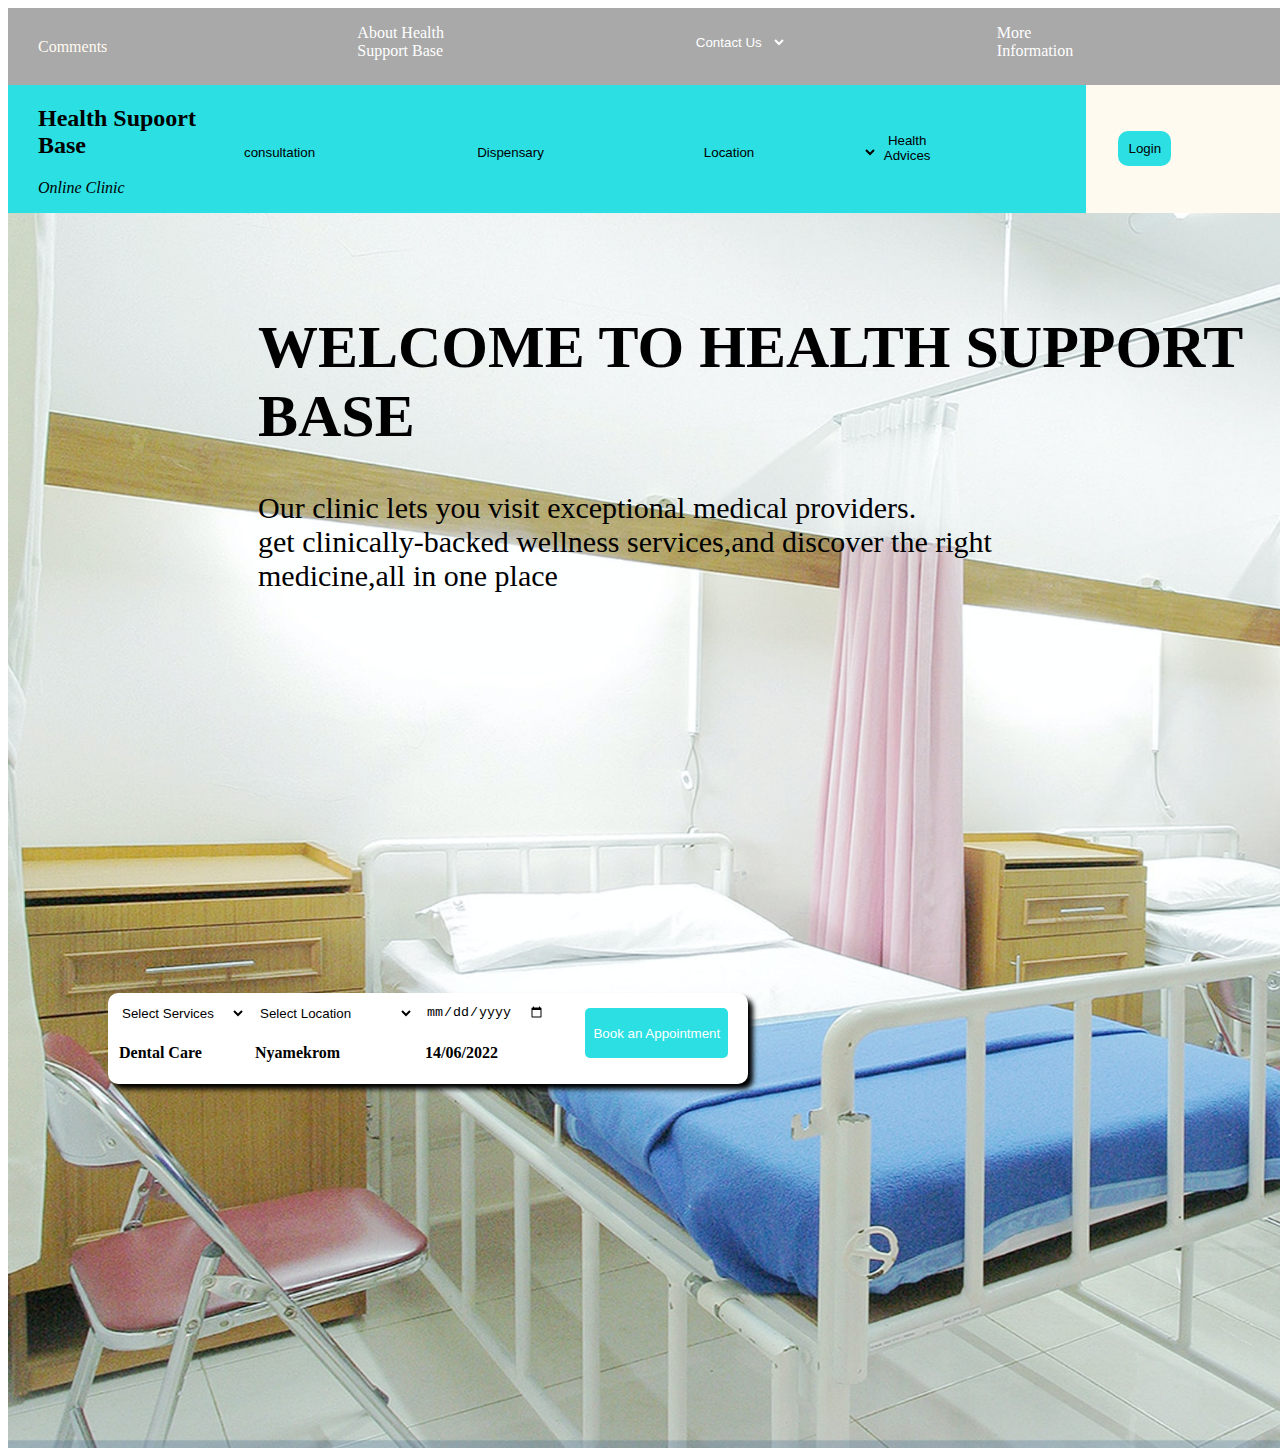
==== index.html @ dcab67a4 "first commit" ====
<!DOCTYPE html>
<html lang="en">
<head>
    <meta charset="UTF-8">
    <meta http-equiv="X-UA-Compatible" content="IE=edge">
    <meta name="viewport" content="width=device-width, initial-scale=1.0">
    <title>EmerRes</title>
    <link rel="stylesheet" href="style.css">
</head>
<body>
    
    <section class="section">
        <nav class="bar">
            <div class="nab">
                <p>Comments</p>
                <ul>
            <li><a href="index.html"></a></li>
            <li><a href="aboutus.html">About Health Support Base</a></li>
            <li><a><select> <option>Contact Us</option>
                <option>0552715802</option>
                <option>0542416413</option>
                <option>0245147578</option>
            </select></a></li>
            <li><a href="health.html">More Information</a></li>
                </ul>
            </div>
        </nav>
        <div class="nav">
        <nav class="navbar">
            <div class="">
            <h2>Health Supoort Base</h2>
            <p><i>Online Clinic</i></p>
        </div>
                <ul>
            <li><button>consultation </button></li>
            <li><button>Dispensary </button></li>
            <li>     <select>
                <option>Location</option>
                <option>New Lands medical center</option>
                <option>Atekyem hospital</option>
            </select></a></li>
            <li><button>Health Advices </button></a></li>
                </ul>
        </nav>
        <div class="book">
            <button id="but">Login</button>
            

        </div>
        </div>
        <div class="more">
        <div class="om">
                 <h1>WELCOME TO HEALTH SUPPORT BASE</h1>
                 <p>Our clinic lets you visit exceptional medical providers.<br>
                get clinically-backed wellness services,and discover the right<br>
                 medicine,all in one place</p>
        </div>
     </div>

        <div class="getty">
            <div class="gett">
                <select>
                    <option>Select Services</option>
                    <option>Gynecologists</option>
                    <option>Opthalmologists</option>
                    <option>Otolaryngologists</option>
                    <option>Pathologists</option>
                    <option>pediatricians</option>
                    <option>Psychiatrists</option>
                    <option>Geriatric medicine</option>
                    <option>Dental Care</option>
                </select>
          <h4>Dental Care</h4>
        </div>
          <div class="get">
            <select>
                <option>Select Location</option>
                <option>Effiduase</option>
                <option>Asokore</option>
                <option>Oyoko</option>
                <option>Betom</option>
                <option>Srodae</option>
                <option>Suhyen</option>
                <option>Dansuagya</option>
                <option>Jumapo</option>
                <option>Nyamekrom</option>
                <option>Okorase</option>
                <option>Atekyem</option>
                <option>Old Estates</option>
                <option>Old Estates SSINT Flat</option>
            </select>
            <h4>Nyamekrom</h4>
            </div>
            <div class="gety">
                <input type="date" id="text" placeholder="Select Date">
                <h4>14/06/2022</h4>
            </div>      
               <div class="geta">
                <button id="book">Book an Appointment</button>
        
            </div> 
         </div> 
        
      
    
</section>
<div id="modal" class="modal">
    <div id="add1" class="add1"></div>
    <div class="form">
        <span class="title">Login</span>
        <input type="text"id="nane" placeholder="Name">
        <input type="text"id="password" placeholder="Password">
         <input type="date" id="date" >
         <button class="submit-btn" id="submit">Login</button>
        </div>
    </div>
    <div id="Appointment" class="Appointment">
        <div id="add2" class="add2"></div>
        <div class="appoin">
            <span class="topic">Book an Appointment</span>
            <input type="text"id="nane" placeholder="Name">
            <input type="text"id="password" placeholder="Password">
             <input type="date" id="date" >
             <button class="sub" id="sub">Submit</button>
            </div>
        </div>



    <script src="script.js"></script>
</body>
</html>
---- style.css ----
boby{
    margin: 0;
    padding: 0;
}
.class{
   width: 100%;
   height: 100%;
}
.section{
    background-image: url(images/adhy.jpg);
    width: 100%;
    height: 160vh;
    background-repeat: no-repeat;
    background-size: cover;
    position: absolute;
}
.navbar{
   display: flex;
   flex-direction: row;
   padding-left: 30px;
   align-items: center;
   background-color:  rgb(43, 223, 226);
    
}
.navbar ul{
   flex-direction: row;
   display: flex;
   list-style: none;
   align-items: center;
   font-size: 25px;
}
.navbar button{
   margin-right: 150px;
   border-style: none;
   background-color:  rgb(43, 223, 226);
}
.navbar select{
   border-style: none;
   background-color:  rgb(43, 223, 226);
}

.navbar a{
   text-decoration:none;

}

.bar{
   color: floralwhite;
   display: flex;
   flex-direction: row;
   padding-left: 30px;
   align-items: center;
   background-color: darkgray;
    
}
.bar ul{
   flex-direction: row;
   display: flex;
   list-style: none;
   align-items: center;
   margin-bottom: 2%;
}
.bar ul li{
   margin-right: 210px;

}
.bar a{
   color: white;
   text-decoration:none;


}
.bar a select{
   border-style: none;
   background-color: darkgray ;
   color: white;
}
.bar a select:hover{
   background-color:rgb(43, 223, 226);
   color: white;
}
.bar a:hover{
   background-color:rgb(43, 223, 226) ;
   color: white;
   border-style: none;
}
.nab{
   align-items: center;
   justify-content: space-between;
   display: flex;

}

.nav{
    display: flex;
    flex-direction: row;
    align-items: center;
    justify-content: space-between;
    background-color: floralwhite;
}
.book{
   margin-right: 20px;
   background-color: floralwhite;
   width:10% ;
   padding: 2.5%;
   
}
.book button{
   border-style: none;
   background-color: floralwhite;
   margin-right: 3px;
   background-color: rgb(43, 223, 226) ;
   padding: 10px;
   border-radius: 10px;
}
.book button:hover{
   background-color: rgb(43, 223, 226) ;
   color: white;
}
.modal{
   height: 100vh;
   width: 100vw;
   justify-content:center ;
   align-items: center;
   position: fixed;
   display: none;
   
}
.add1{
   height: 100vh;
   width: 100vw;
   justify-content: center;
   align-items: center;
   position: fixed;
   z-index: 10;
   background-color: black;
   opacity: 0.8;
     
}
.form{
   height: 500px;
   width: 500px;
   background-color: #ffffff;
   padding: 10px;
   border-radius: 10px;
   display: flex;
   flex-direction: column;
   justify-content: center;
   align-items: center;
   position: fixed;
   z-index: 20;
}
.form input{
   width: 80%;
   height: 40px;
   border:1px solid #16a34a;
   border-radius: 4px;
   margin-bottom: 10px;
   padding: 10px;
   outline: none;
}
.submit-btn{
   padding-left: 30px;
   padding-right: 30px;
   padding-top: 10px;
   padding-bottom: 10px;
   background-color: #36f77c;
   color: black;
   border: 0;
}
.title{
   font-family: 'Inter';
   font-style: normal;
   font-weight: 700;
   font-size: 45px;
   line-height:77px ;
   display: flex;
   align-items: center;
   color: #16a34a;
}
   
.more{
   color: black;
   margin-top: 100px;
   margin-left: 250px;
}
.om{
   font-size: 30px;
}
.getty{
   display: flex;
   flex-direction: row;
   margin-left: 100px;
   background-color:  white;
   width: 50%;
   box-shadow:5px 5px 5px black;
   border-radius: 10px;
   margin-top: 400px;
}
.gett select{
   margin-left: 10px;
   background-color:white;
   height: 60px;
   border-style: none;
   height: 20px;
   margin-top: 10px;
}
.gett select:hover{
   background-color:rgb(43, 223, 226) ;
   color: white;

}
.gett h4{
   margin-left: 11px;
}
.get select{
   margin-left: 10px;
   background-color:white;
   height: 60px;  
   border-style: none;
   height: 20px;
   margin-top: 10px;
}
.get select:hover{
   background-color: rgb(43, 223, 226) ;
   color: white;
}
.get h4{
   margin-left: 9px;
}


.gety input{
   margin-left: 11px;
   background-color: white;
    height: 60px;
   border-style: none;
   height: 20px;
   margin-top: 10px;
}
.gety input:hover{
   background-color: rgb(43, 223, 226) ;
   color: white;
}
.gety h4{
   margin-left: 11px;


}
.geta button{
   margin-left: 40px;
   background-color:rgb(43, 223, 226) ;
   height: 50px;
   color: rgb(255, 255, 255);
   width: 80%;
   text-align: center;
   border-radius: 5px;
   border-style: none;
   margin-top: 15px;
}
.geta button:hover{
   background-color:rgb(43, 223, 226) ;
   color: white;
}

.h1{
   font-size: 30px;
   color:rgb(43, 223, 226);
   text-align: center;
   margin-top: 40px;
}
.cat ul{
   text-align:center;
   list-style-type: none;

}
.cat li{
   font-size: 30px;
   margin-right: 70px;
}

.div{
   display: flex;
   flex-direction: row;
   margin-left: 40%;

}
.center{
   text-align: center;
   color: black;
}
.center h1{
   font-size: 30px;
}
.center p{
   font-size: 25px;
}
.center button{
   background-color:rgb(43, 223, 226) ;
   color: white;
   border-radius: 10px;
   border-style: none;
   padding: 10px;
}
.center button:hover{
   background-color: rgb(43, 223, 226);
   color: white;
}
.center1{
   display: flex;
   flex-direction: row;
   color: black;
   margin-left: 250px;
   font-size: 20px;
}
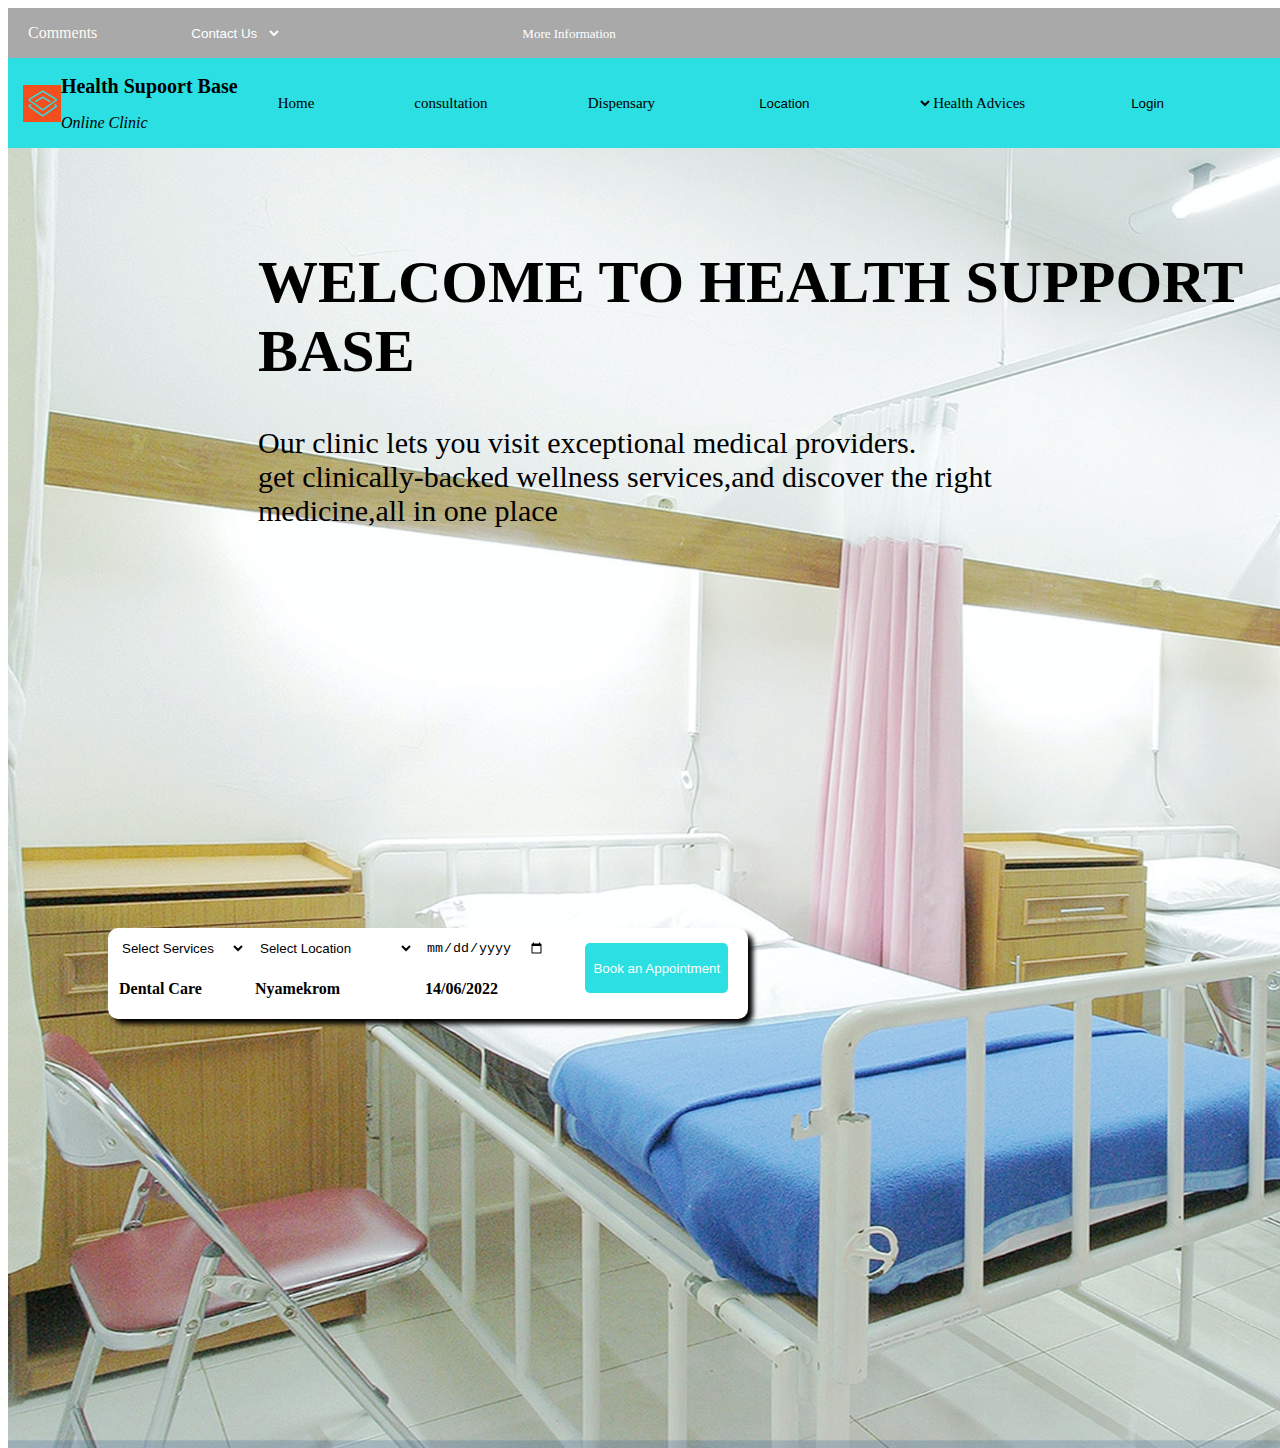
==== commit ce044f6a: "update" ====
--- a/index.html
+++ b/index.html
@@ -11,11 +11,10 @@
     
     <section class="section">
         <nav class="bar">
+        <div class="nab">
             <div class="nab">
                 <p>Comments</p>
                 <ul>
-            <li><a href="index.html"></a></li>
-            <li><a href="aboutus.html">About Health Support Base</a></li>
             <li><a><select> <option>Contact Us</option>
                 <option>0552715802</option>
                 <option>0542416413</option>
@@ -27,26 +26,24 @@
         </nav>
         <div class="nav">
         <nav class="navbar">
+            <img src="images/healthicons_dhis2-logo-negative.svg" width="3%" height="3%">
             <div class="">
             <h2>Health Supoort Base</h2>
             <p><i>Online Clinic</i></p>
         </div>
                 <ul>
-            <li><button>consultation </button></li>
-            <li><button>Dispensary </button></li>
+                    <li><a href="index.html">Home</a></li>
+            <li><a href="consultation.html">consultation</a></li>
+            <li><a href="dispensary.html">Dispensary</a></li>
             <li>     <select>
-                <option>Location</option>
+                <option><a href="location.html">Location</a></option>
                 <option>New Lands medical center</option>
                 <option>Atekyem hospital</option>
             </select></a></li>
-            <li><button>Health Advices </button></a></li>
+            <li><a href="adivce.html">Health Advices</a></a></li>
                 </ul>
+                <button id="but">Login</button>
         </nav>
-        <div class="book">
-            <button id="but">Login</button>
-            
-
-        </div>
         </div>
         <div class="more">
         <div class="om">
--- a/style.css
+++ b/style.css
@@ -17,9 +17,10 @@
 .navbar{
    display: flex;
    flex-direction: row;
-   padding-left: 30px;
+   padding-left: 15px;
    align-items: center;
    background-color:  rgb(43, 223, 226);
+   width: 100%;
     
 }
 .navbar ul{
@@ -27,10 +28,9 @@
    display: flex;
    list-style: none;
    align-items: center;
-   font-size: 25px;
+   font-size: 15px;
 }
 .navbar button{
-   margin-right: 150px;
    border-style: none;
    background-color:  rgb(43, 223, 226);
 }
@@ -41,14 +41,16 @@
 
 .navbar a{
    text-decoration:none;
-
+   margin-right: 100px;
+   color: black;
+   
 }
 
 .bar{
    color: floralwhite;
    display: flex;
    flex-direction: row;
-   padding-left: 30px;
+   padding-left: 20px;
    align-items: center;
    background-color: darkgray;
     
@@ -61,12 +63,14 @@
    margin-bottom: 2%;
 }
 .bar ul li{
-   margin-right: 210px;
+   margin-right: 190px;
 
 }
 .bar a{
    color: white;
    text-decoration:none;
+   font-size: 13px;
+   margin-left: 50px;
 
 
 }
@@ -83,6 +87,10 @@
    background-color:rgb(43, 223, 226) ;
    color: white;
    border-style: none;
+}
+
+.navbar h2{
+   font-size: 20px;
 }
 .nab{
    align-items: center;
@@ -312,4 +320,4 @@
    color: black;
    margin-left: 250px;
    font-size: 20px;
-}+}
